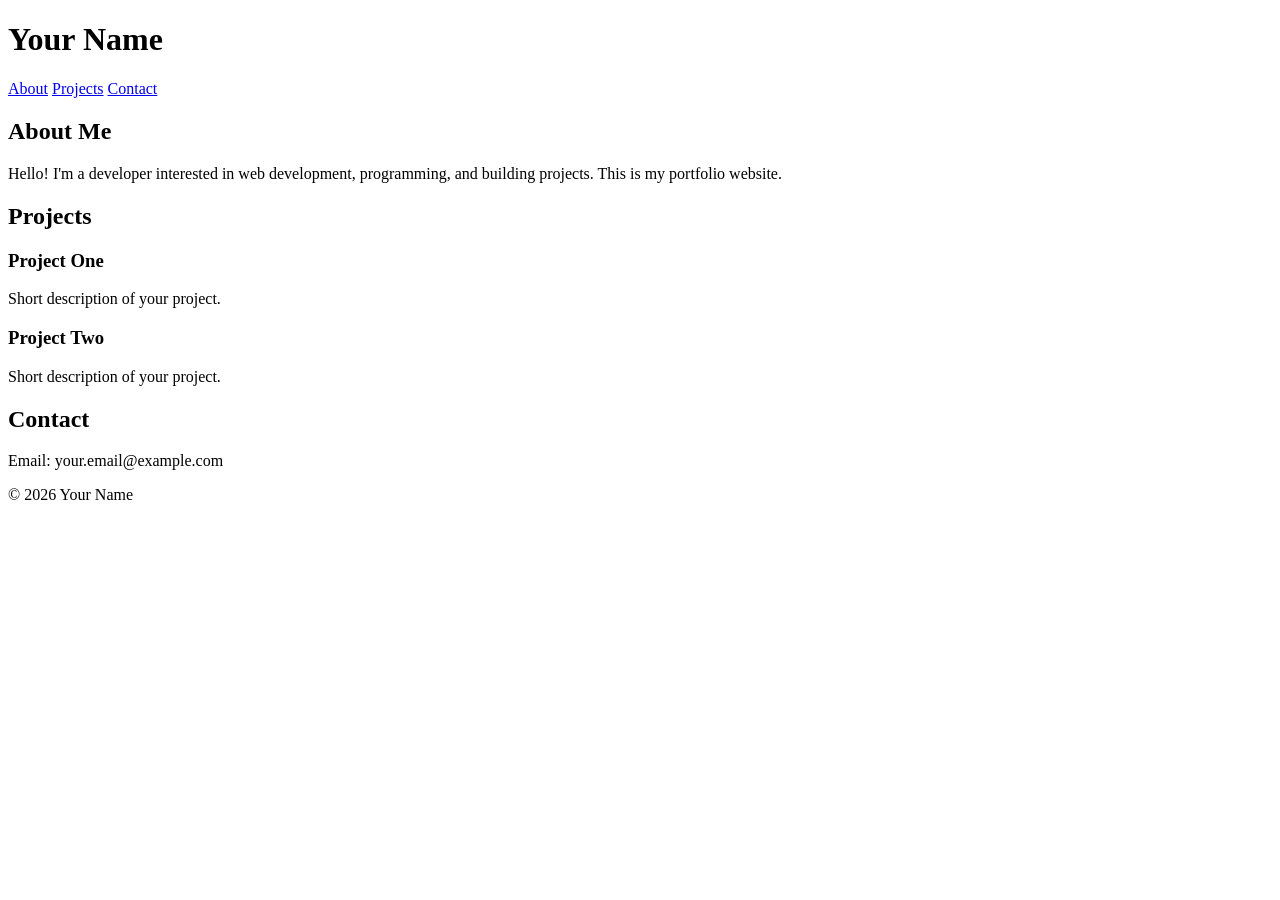
==== index.html @ 3eb9528e "Rename portfolio.html to index.html" ====
<!DOCTYPE html>
<html lang="en">
<head>
    <meta charset="UTF-8">
    <meta name="viewport" content="width=device-width, initial-scale=1.0">
    <title>Your Name | Portfolio</title>
    <link rel="stylesheet" href="style.css">
</head>

<body>

<header>
    <h1>Your Name</h1>
    <nav>
        <a href="#about">About</a>
        <a href="#projects">Projects</a>
        <a href="#contact">Contact</a>
    </nav>
</header>

<section id="about">
    <h2>About Me</h2>
    <p>
        Hello! I'm a developer interested in web development, programming,
        and building projects. This is my portfolio website.
    </p>
</section>

<section id="projects">
    <h2>Projects</h2>

    <div class="project">
        <h3>Project One</h3>
        <p>Short description of your project.</p>
    </div>

    <div class="project">
        <h3>Project Two</h3>
        <p>Short description of your project.</p>
    </div>

</section>

<section id="contact">
    <h2>Contact</h2>
    <p>Email: your.email@example.com</p>
</section>

<footer>
    <p>© 2026 Your Name</p>
</footer>

</body>
</html>
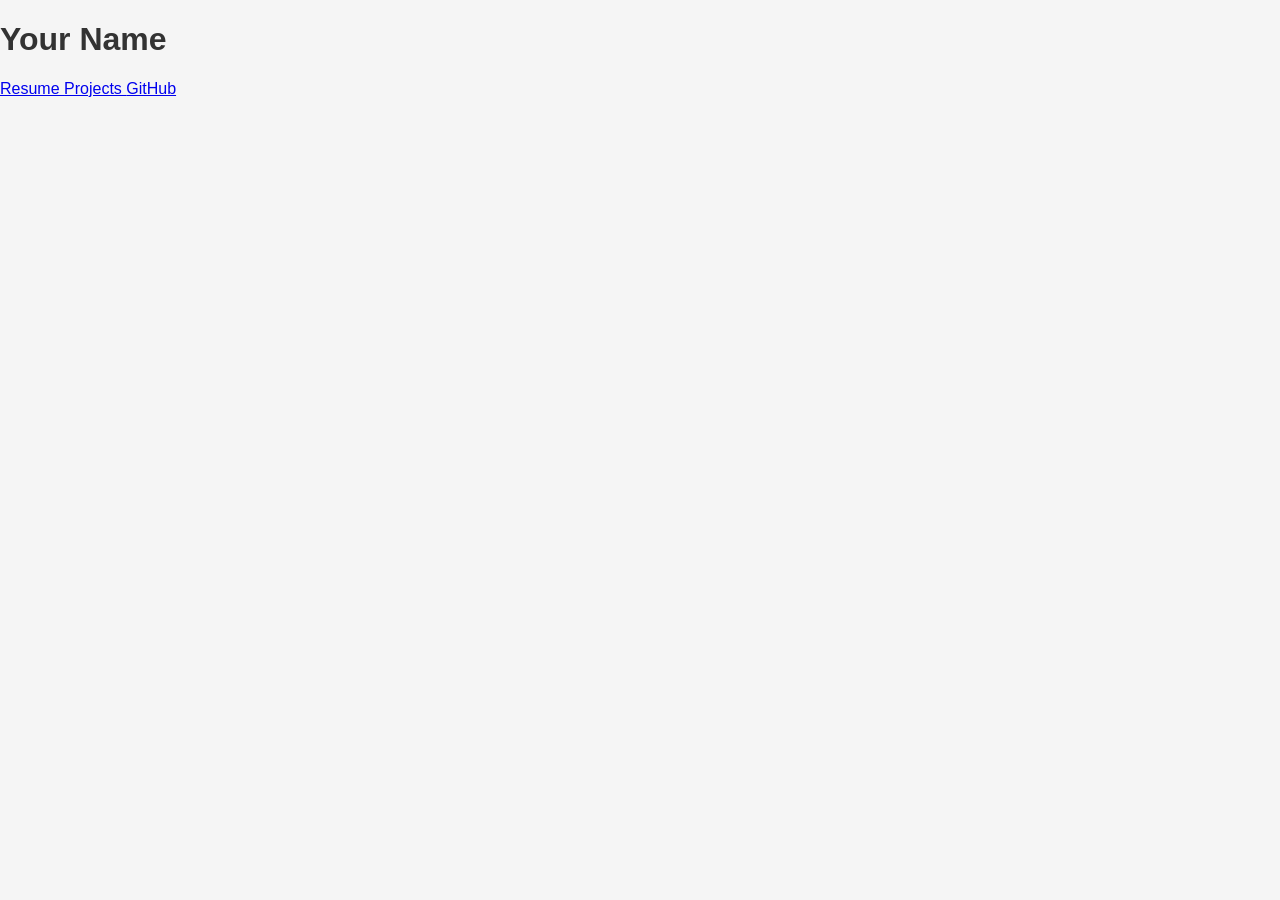
==== commit dc968d32: "Update index.html" ====
--- a/index.html
+++ b/index.html
@@ -1,54 +1,31 @@
 <!DOCTYPE html>
 <html lang="en">
 <head>
-    <meta charset="UTF-8">
-    <meta name="viewport" content="width=device-width, initial-scale=1.0">
-    <title>Your Name | Portfolio</title>
-    <link rel="stylesheet" href="style.css">
+<meta charset="UTF-8">
+<meta name="viewport" content="width=device-width, initial-scale=1.0">
+<title>Your Name | Portfolio</title>
+<link rel="stylesheet" href="style.css">
 </head>
 
-<body>
+<body class="home">
 
-<header>
-    <h1>Your Name</h1>
-    <nav>
-        <a href="#about">About</a>
-        <a href="#projects">Projects</a>
-        <a href="#contact">Contact</a>
-    </nav>
-</header>
+<h1>Your Name</h1>
 
-<section id="about">
-    <h2>About Me</h2>
-    <p>
-        Hello! I'm a developer interested in web development, programming,
-        and building projects. This is my portfolio website.
-    </p>
-</section>
+<div class="button-container">
 
-<section id="projects">
-    <h2>Projects</h2>
+<a href="resume.pdf" target="_blank" class="main-button">
+Resume
+</a>
 
-    <div class="project">
-        <h3>Project One</h3>
-        <p>Short description of your project.</p>
-    </div>
+<a href="projects.html" class="main-button">
+Projects
+</a>
 
-    <div class="project">
-        <h3>Project Two</h3>
-        <p>Short description of your project.</p>
-    </div>
+<a href="https://github.com/yourusername" target="_blank" class="main-button">
+GitHub
+</a>
 
-</section>
-
-<section id="contact">
-    <h2>Contact</h2>
-    <p>Email: your.email@example.com</p>
-</section>
-
-<footer>
-    <p>© 2026 Your Name</p>
-</footer>
+</div>
 
 </body>
 </html>
--- a/style.css
+++ b/style.css
@@ -0,0 +1,39 @@
+body {
+    font-family: Arial, sans-serif;
+    margin: 0;
+    background: #f5f5f5;
+    color: #333;
+}
+
+header {
+    background: white;
+    padding: 20px;
+    border-bottom: 1px solid #ddd;
+    text-align: center;
+}
+
+nav a {
+    margin: 0 10px;
+    text-decoration: none;
+    color: #333;
+}
+
+section {
+    max-width: 800px;
+    margin: auto;
+    padding: 40px 20px;
+}
+
+.project {
+    background: white;
+    padding: 15px;
+    margin-top: 15px;
+    border: 1px solid #ddd;
+}
+
+footer {
+    text-align: center;
+    padding: 20px;
+    background: white;
+    border-top: 1px solid #ddd;
+}
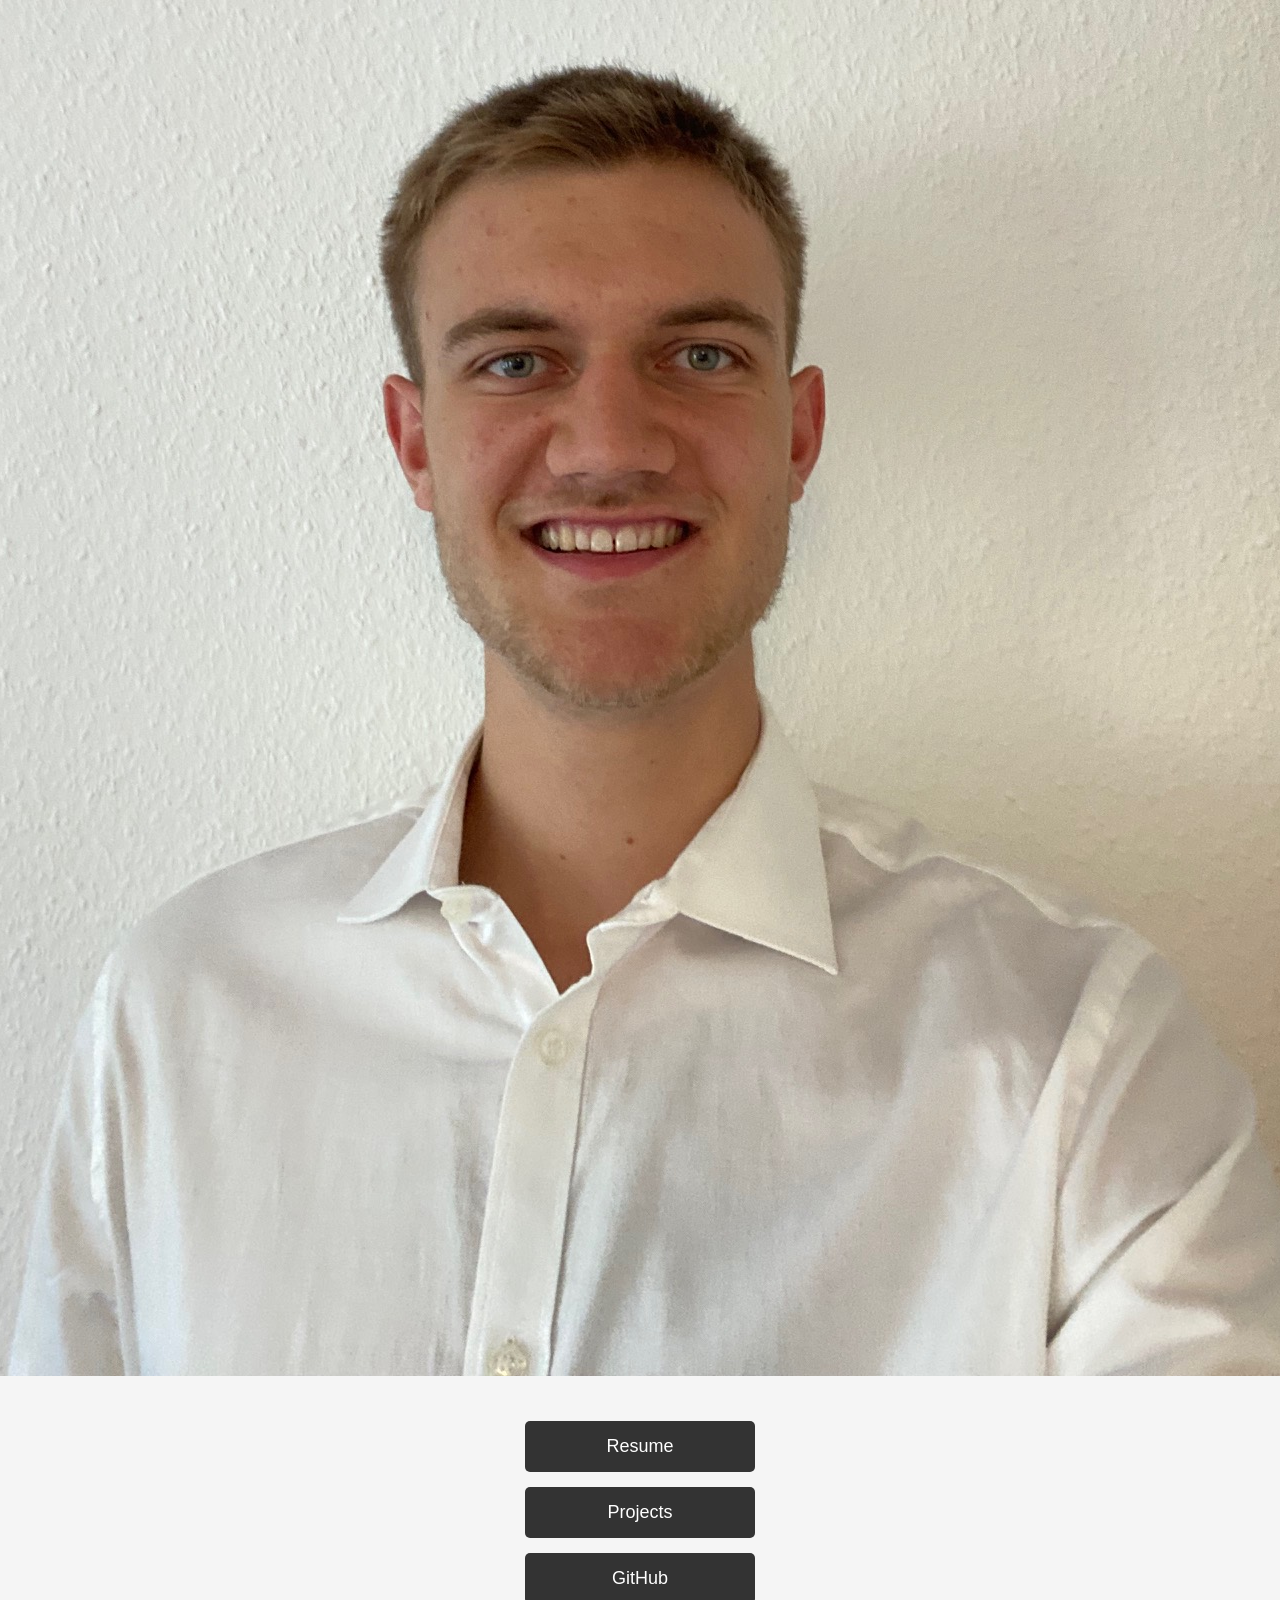
==== commit 3d65471d: "Update index.html" ====
--- a/index.html
+++ b/index.html
@@ -10,6 +10,8 @@
 <body class="home">
 
 <h1>Your Name</h1>
+
+<img src="images/profile.jpg" alt="Photo of Your Name" class="profile-pic">
 
 <div class="button-container">
 
--- a/style.css
+++ b/style.css
@@ -37,3 +37,31 @@
     background: white;
     border-top: 1px solid #ddd;
 }
+.home {
+    display: flex;
+    flex-direction: column;
+    justify-content: center;
+    align-items: center;
+    height: 100vh;
+    text-align: center;
+}
+
+.button-container {
+    margin-top: 30px;
+}
+
+.main-button {
+    display: block;
+    width: 200px;
+    margin: 15px auto;
+    padding: 15px;
+    background: #333;
+    color: white;
+    text-decoration: none;
+    font-size: 18px;
+    border-radius: 5px;
+}
+
+.main-button:hover {
+    background: #555;
+}
